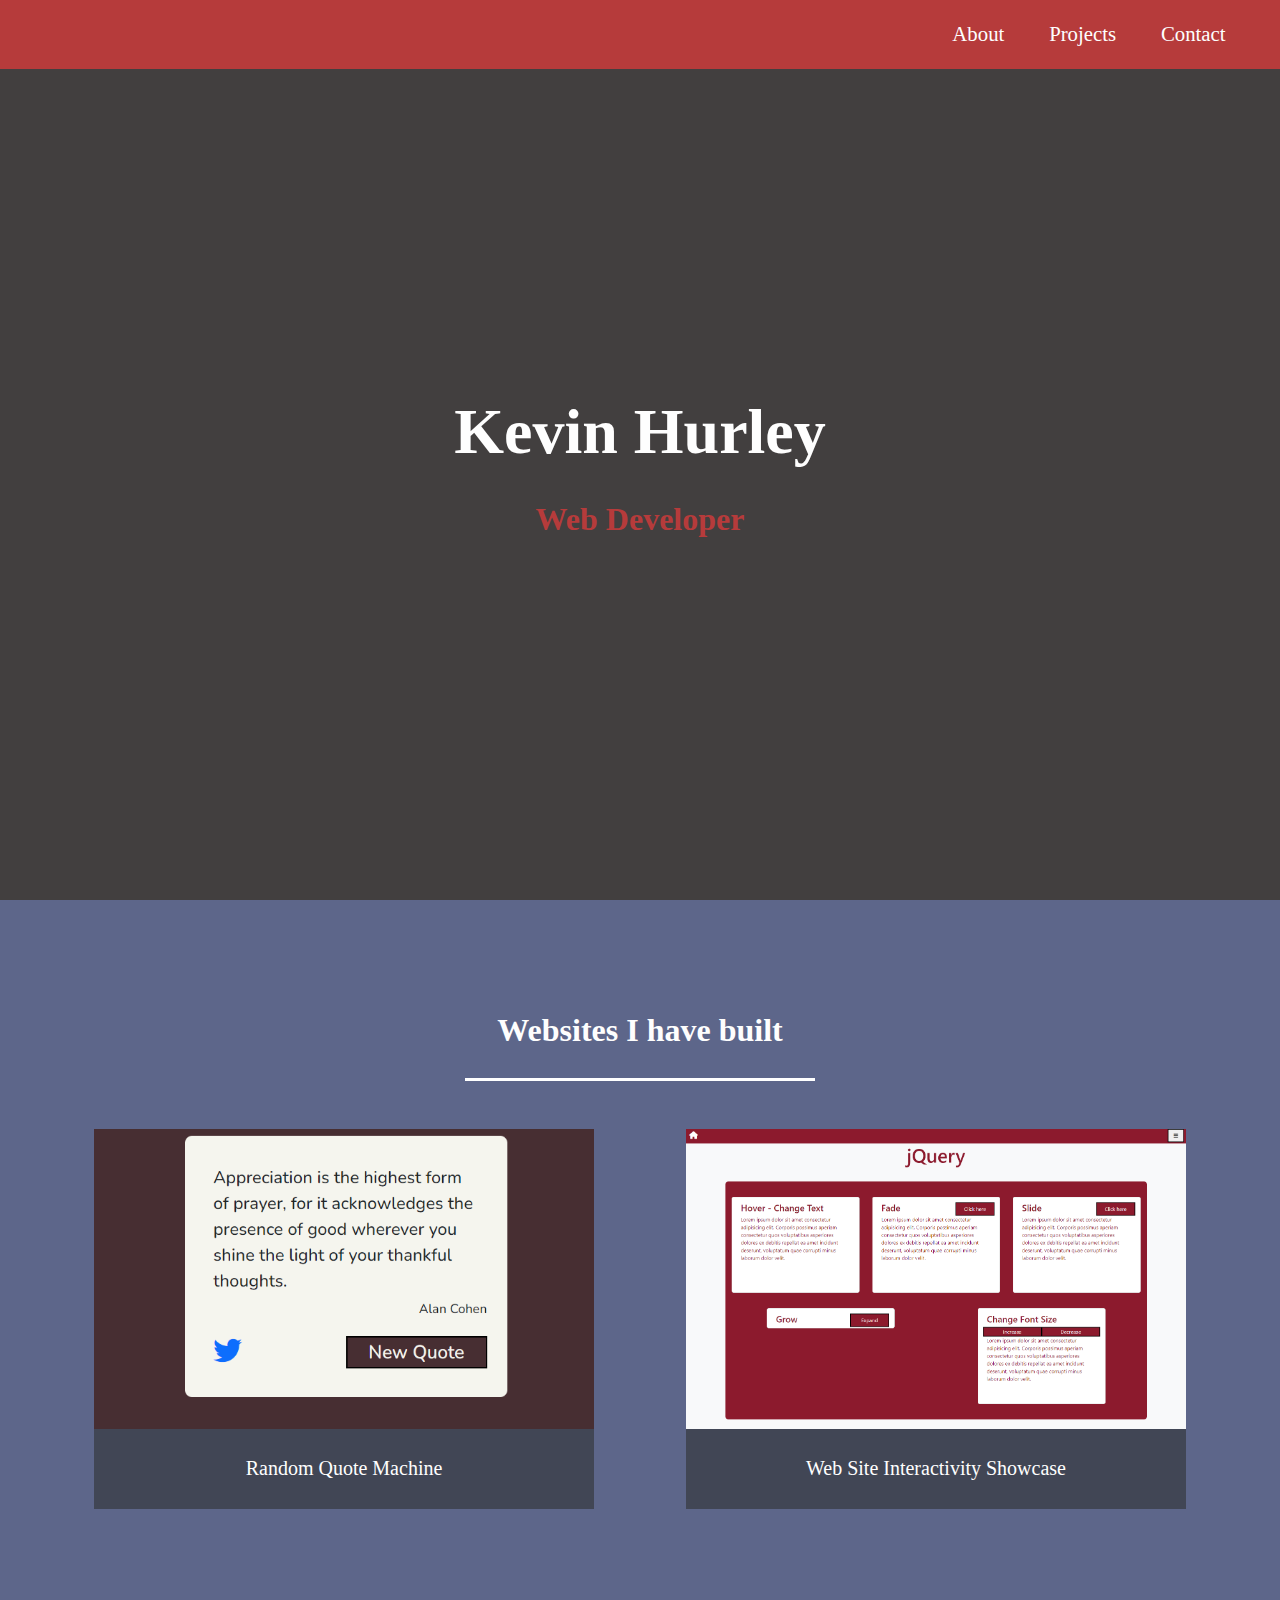
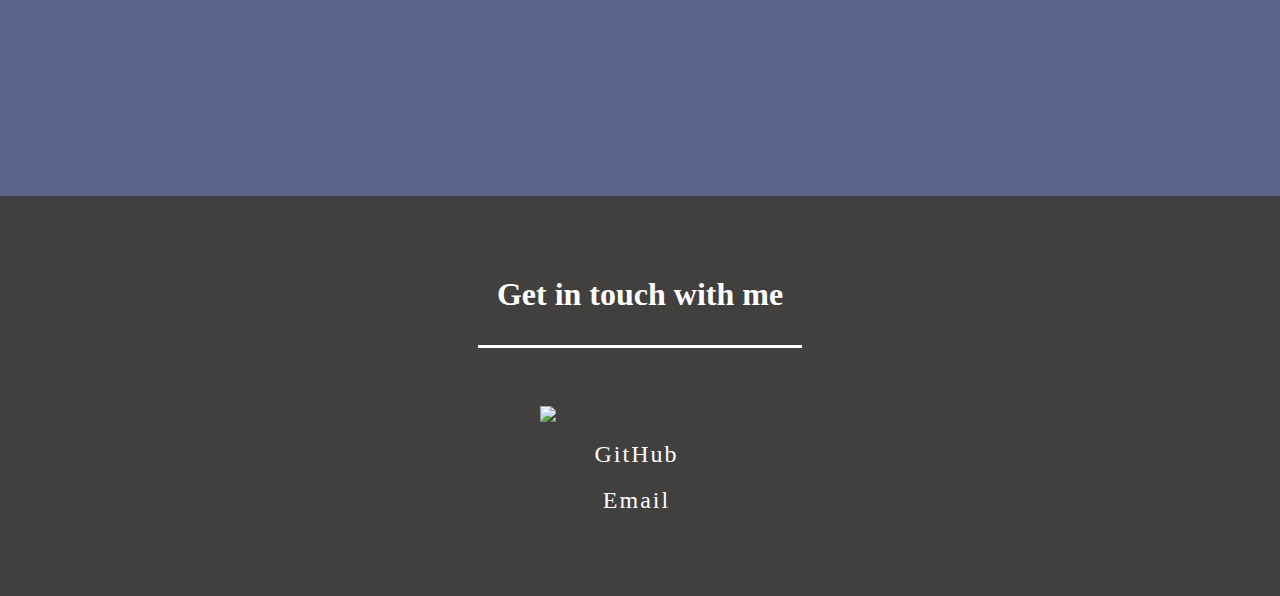
==== index.html @ e3ac8ce7 "Initial commit" ====
<!DOCTYPE html>
<html>
  <head>
    <meta charset="utf-8" />
    <meta http-equiv="X-UA-Compatible" content="IE=edge" />
    <title>Kevin Hurley Portfolio</title>
    <meta name="description" content="" />
    <meta name="viewport" content="width=device-width, initial-scale=1" />
    <link rel="stylesheet" href="styles.css" />
    <script
      src="https://kit.fontawesome.com/86e474c9b5.js"
      crossorigin="anonymous"
    ></script>
  </head>
  <body>
    <nav id="navbar">
      <ul class="nav-list">
        <li>
          <a class="nav-link" href="#welcome-section">About</a>
        </li>
        <li>
          <a class="nav-link" href="#projects">Projects</a>
        </li>
        <li>
          <a class="nav-link" href="#contact">Contact</a>
        </li>
      </ul>
    </nav>
    <section id="welcome-section">
      <h1>Kevin Hurley</h1>
      <h3>Web Developer</h3>
    </section>
    <section id="projects">
      <h2>Websites I have built</h2>
      <div id="projects-grid">
        <a
          href="https://kevinhurley23.github.io/Random-Quote-Machine/"
          target="_blank"
          class="project-tile"
        >
          <img
            class="project-img"
            src="images/quote-machine.PNG"
            alt="project"
          />
          <p>Random Quote Machine</p>
        </a>
        <a
          href="https://kevinhurley23.github.io/Web-Page-Interactivity-Showcase/"
          target="_blank"
          class="project-tile"
        >
          <img
            class="project-img"
            src="images/Interactivity.PNG"
            alt="project"
          />
          <p>Web Site Interactivity Showcase</p>
        </a>
        <!-- <a href="" target="_blank" class="project-tile">
          <img class="project-img" src="images/marvel.PNG" alt="project" />
          <p>Also Not My Website</p>
        </a> -->
      </div>
    </section>
    <section id="contact">
      <h2>Get in touch with me</h2>
      <a
        id="profile-link"
        class="contact-btn"
        href="https://www.freecodecamp.org/KevinHurley23"
        target="_blank"
      >
        <img
          id="freecodecamp-logo"
          src="https://cdn.freecodecamp.org/platform/universal/fcc_primary.svg"
        />
      </a>
      <a
        class="contact-btn"
        href="https://github.com/kevinhurley23"
        target="_blank"
      >
        GitHub
        <i class="fab fa-github"></i>
      </a>
      <a href="mailto:kevinhurley23@gmail.com" class="contact-btn">
        Email
        <i class="fas fa-at"></i>
      </a>
    </section>
  </body>
</html>
---- styles.css ----
:root {
  --background1: rgb(66, 63, 63);
  --background2: rgb(93, 102, 138);
  --text1: rgb(254, 254, 254);
  --text2: rgb(182, 59, 59);
}

* {
  /* border: 1px solid black; */
  margin: 0;
  padding: 0;
}

html {
  box-sizing: border-box;
  /* font-size: 62.5%; */
}

body {
  font-family: trebuchet ms;
  background-color: var(--background1);
}

h1 {
  font-size: 4rem;
  font-weight: bold;
  color: var(--text1);
  margin: 2rem auto;
  text-align: center;
}

h2 {
  font-size: 2rem;
  color: var(--text1);
  text-align: center;
}

h3 {
  font-size: 2rem;
  color: var(--text2);
}

nav {
  background-color: var(--text2);
  display: flex;
  justify-content: flex-end;
  position: fixed;
  top: 0;
  left: 0;
  width: 100%;
}

nav ul {
  display: flex;
  margin-right: 2rem;
}

nav li {
  list-style: none;
}

a {
  text-decoration: none;
  color: var(--text1);
}

nav a {
  display: block;
  padding: 1.4rem;
  font-size: 1.3rem;
}

nav a:hover {
  background-color: var(--background2);
}

#welcome-section {
  display: flex;
  flex-direction: column;
  background-color: var(--background1);
  justify-content: center;
  align-items: center;
  height: 100vh;
}

#projects {
  background-color: var(--background2);
  min-height: 800px;
  padding: 3rem 0;
}

#projects h2 {
  width: 350px;
  height: 50px;
  margin: 0 auto;
  padding: 4rem 0 1rem 0;
  border-bottom: 3px solid white;
}

#projects-grid {
  display: grid;
  grid-template-columns: repeat(auto-fit, minmax(500px, 1fr));
  gap: 2rem;
  width: 90%;
  max-width: 1600px;
  margin: 3rem auto;
}

.project-tile {
  width: 500px;
  transition: 0.4s;
  justify-self: center;
}

.project-tile:hover {
  transform: scale(1.1);
  transition: 0.4s;
  box-shadow: 0 0 20px 3px rgb(65, 70, 85);
}

.project-tile img {
  width: 100%;
  height: 300px;
  object-fit: cover;
}

.project-tile p {
  background-color: rgb(65, 70, 85);
  font-size: 20px;
  text-align: center;
  padding: 1.8rem;
  margin-top: -5px;
}

#contact {
  min-height: 400px;
  display: flex;
  flex-direction: column;
  align-items: center;
}

#contact h2 {
  margin: 3rem 0 3rem;
  padding: 2rem 1.2rem;
  border-bottom: 3px solid white;
}

#freecodecamp-logo {
  width: 200px;
}

.contact-btn {
  display: flex;
  margin: 0.6rem;
  font-size: 24px;
  letter-spacing: 2px;
}

i {
  margin-left: 7px;
}

@media (max-width: 1100px) {
  nav {
    justify-content: center;
  }

  nav ul {
    margin: 0;
  }
}
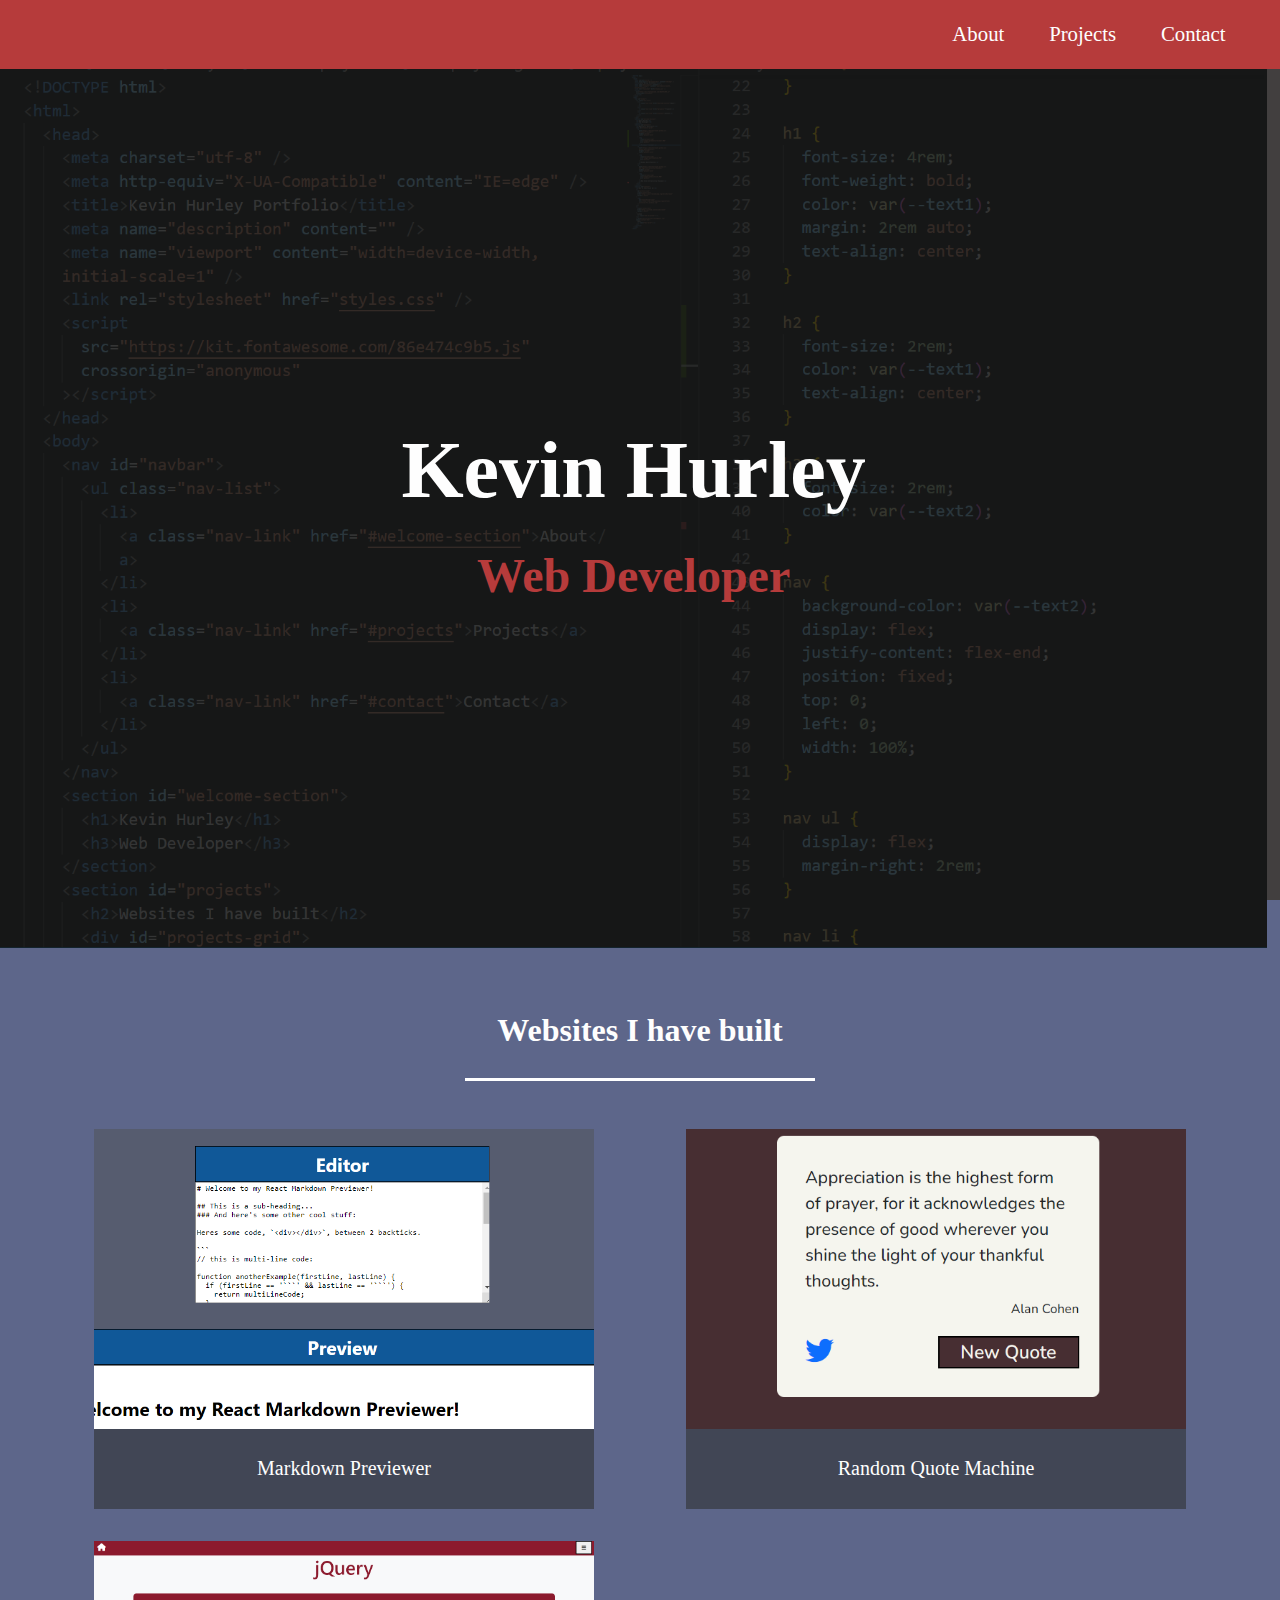
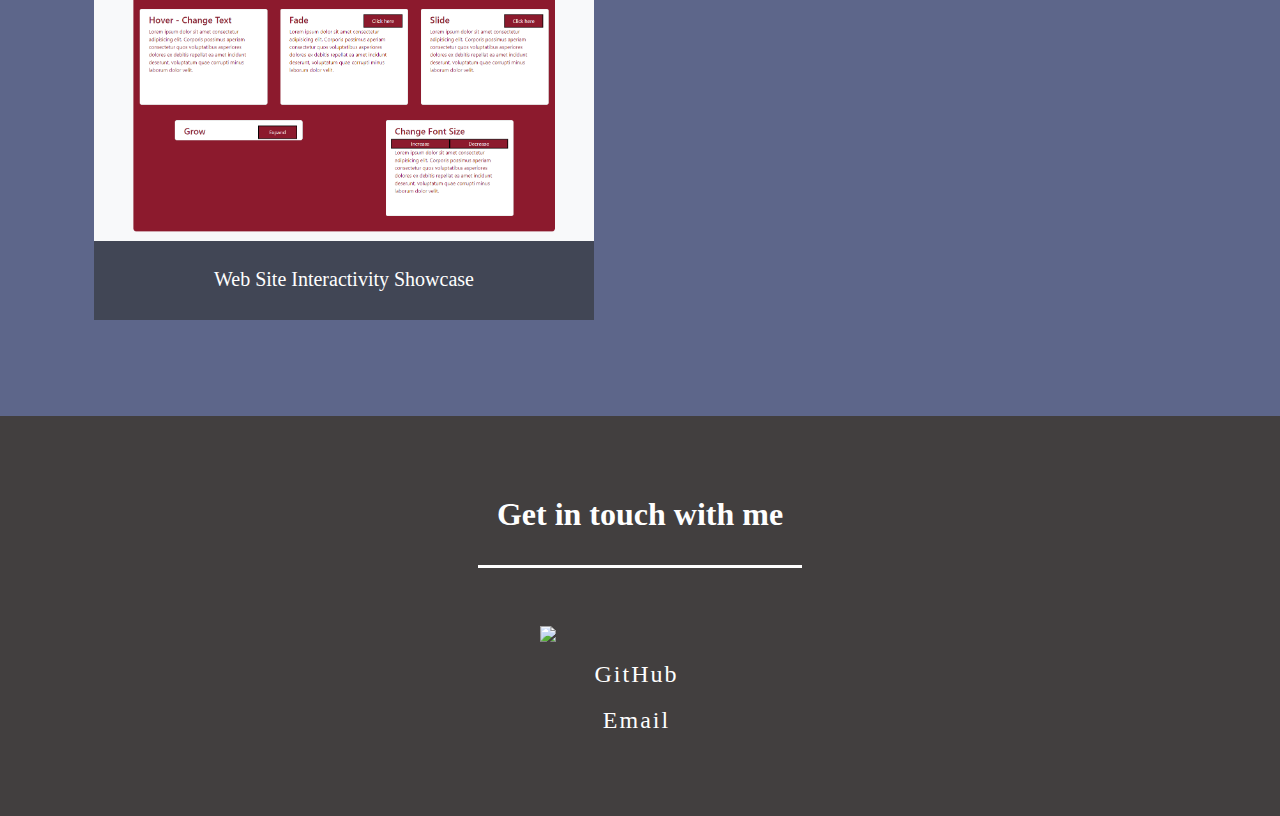
==== commit f5798a4c: "New project tile, visual update" ====
--- a/index.html
+++ b/index.html
@@ -27,12 +27,26 @@
       </ul>
     </nav>
     <section id="welcome-section">
-      <h1>Kevin Hurley</h1>
-      <h3>Web Developer</h3>
+      <img src="images/code.PNG" alt="picture of code" id="code-img">
+      <div id="overlay">
+          <h1>Kevin Hurley</h1>
+          <h3>Web Developer</h3>
+      </div>
     </section>
     <section id="projects">
       <h2>Websites I have built</h2>
       <div id="projects-grid">
+        <a
+          href="https://kevinhurley23.github.io/Markdown-Previewer/"
+          target="_blank"
+          class="project-tile"
+        >
+          <img
+            class="project-img"
+            src="images/markdown-previewer.PNG"
+            alt="project"
+          />
+          <p>Markdown Previewer</p>
         <a
           href="https://kevinhurley23.github.io/Random-Quote-Machine/"
           target="_blank"
@@ -57,10 +71,6 @@
           />
           <p>Web Site Interactivity Showcase</p>
         </a>
-        <!-- <a href="" target="_blank" class="project-tile">
-          <img class="project-img" src="images/marvel.PNG" alt="project" />
-          <p>Also Not My Website</p>
-        </a> -->
       </div>
     </section>
     <section id="contact">
--- a/styles.css
+++ b/styles.css
@@ -6,14 +6,12 @@
 }
 
 * {
-  /* border: 1px solid black; */
   margin: 0;
   padding: 0;
 }
 
 html {
   box-sizing: border-box;
-  /* font-size: 62.5%; */
 }
 
 body {
@@ -22,7 +20,7 @@
 }
 
 h1 {
-  font-size: 4rem;
+  font-size: 5rem;
   font-weight: bold;
   color: var(--text1);
   margin: 2rem auto;
@@ -36,7 +34,7 @@
 }
 
 h3 {
-  font-size: 2rem;
+  font-size: 3rem;
   color: var(--text2);
 }
 
@@ -48,6 +46,7 @@
   top: 0;
   left: 0;
   width: 100%;
+  z-index: 4;
 }
 
 nav ul {
@@ -75,12 +74,29 @@
 }
 
 #welcome-section {
+  height: 100vh;
+}
+
+#code-img {
+  position: absolute;
+  z-index: 0;
+  top: 48px;
+  object-fit: cover;
+  height: 100vh;
+  width: 99vw;
+}
+
+#overlay {
+  position: absolute;
+  z-index: 1;
+  top: 48px;
+  height: 100vh;
+  width: 99vw;
+  background-color: rgba(22, 23, 23, 0.839);
   display: flex;
   flex-direction: column;
-  background-color: var(--background1);
   justify-content: center;
   align-items: center;
-  height: 100vh;
 }
 
 #projects {
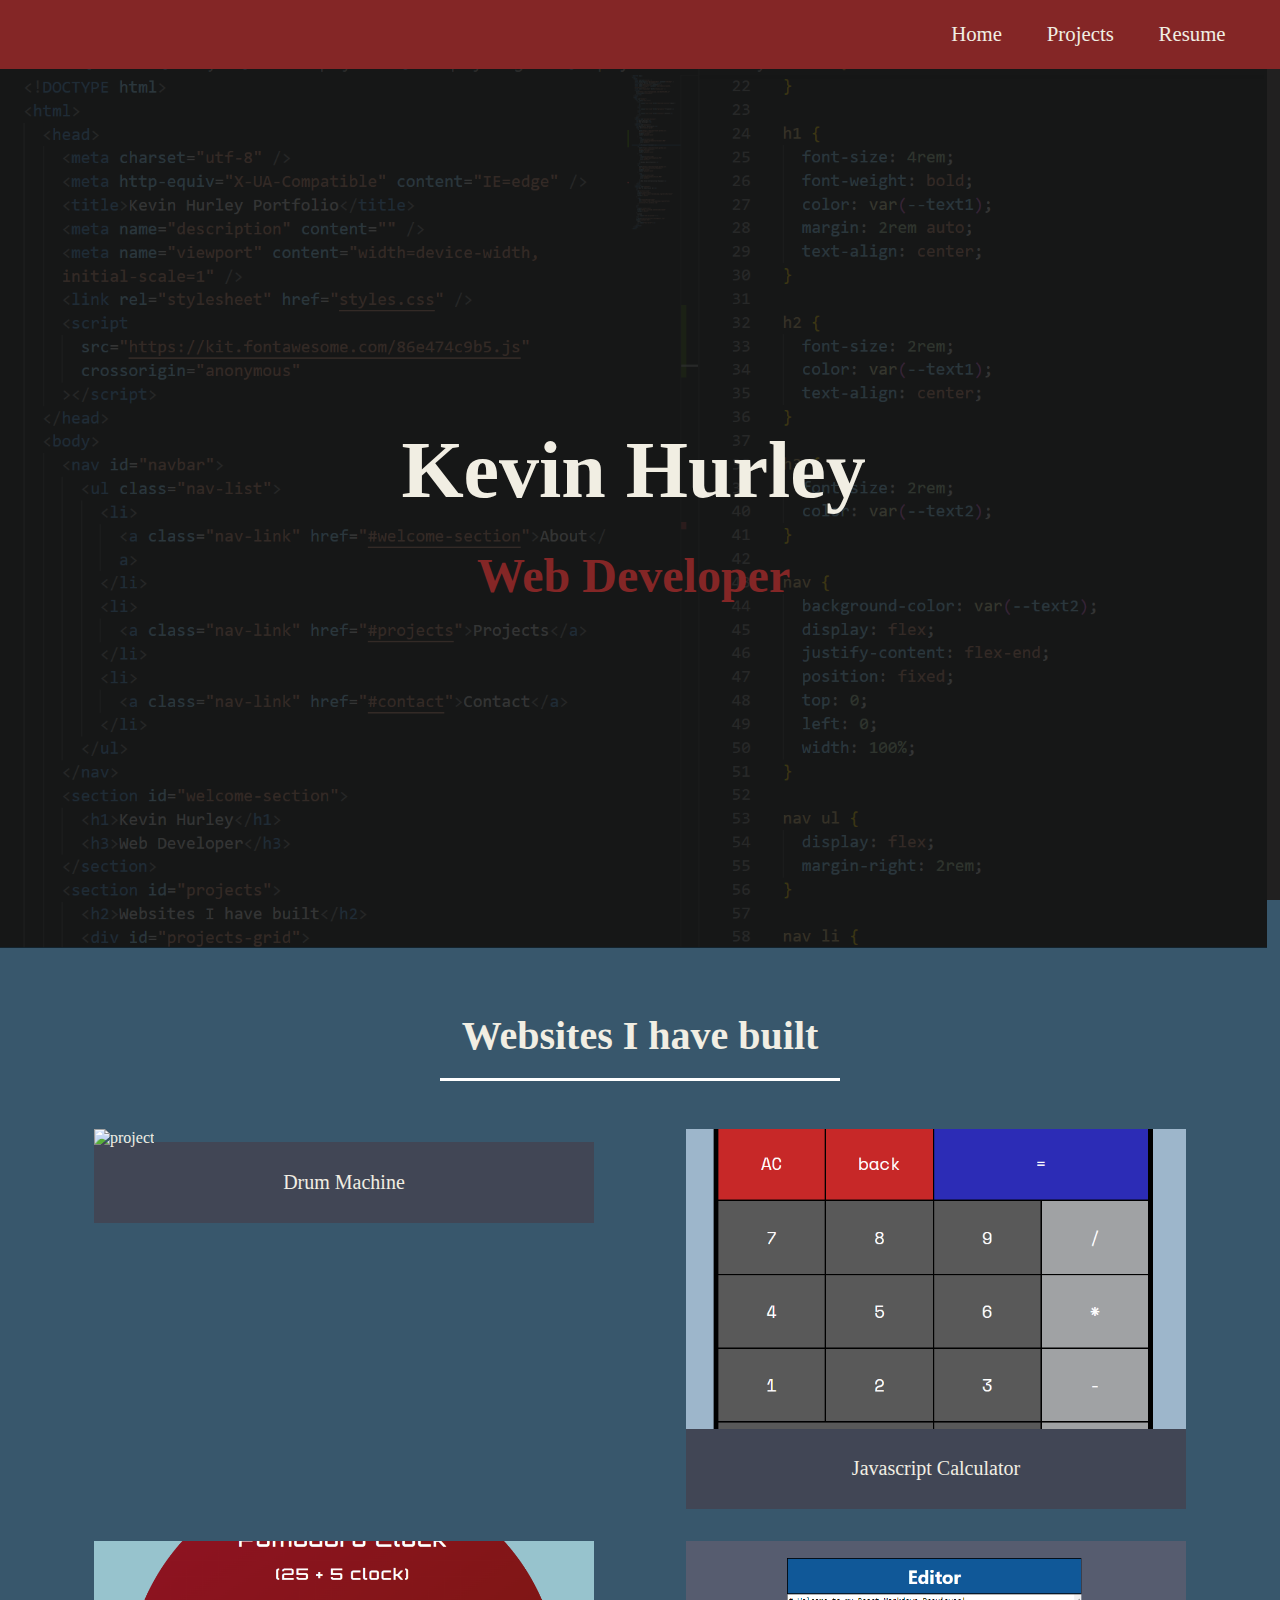
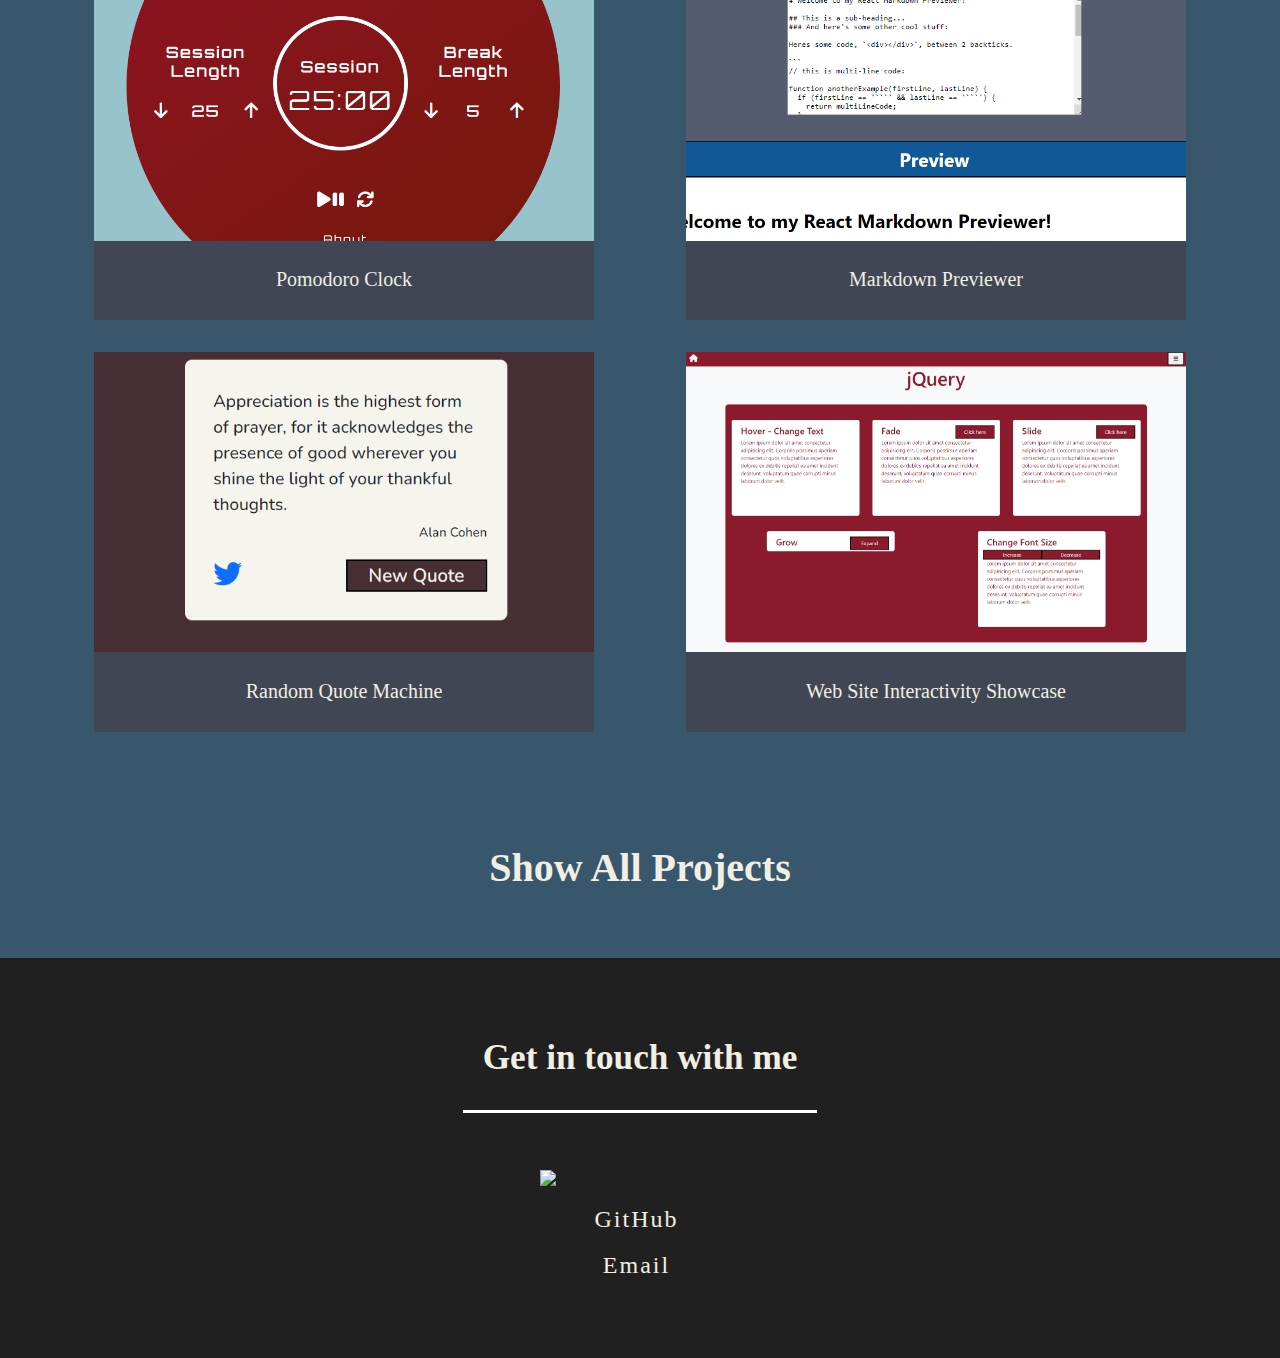
==== commit 8ca5b7d0: "added site sections" ====
--- a/index.html
+++ b/index.html
@@ -16,13 +16,13 @@
     <nav id="navbar">
       <ul class="nav-list">
         <li>
-          <a class="nav-link" href="#welcome-section">About</a>
+          <a class="nav-link" href="#welcome-section">Home</a>
         </li>
         <li>
-          <a class="nav-link" href="#projects">Projects</a>
+          <a class="nav-link" href="./projects.html">Projects</a>
         </li>
         <li>
-          <a class="nav-link" href="#contact">Contact</a>
+          <a class="nav-link" href="./resume.html">Resume</a>
         </li>
       </ul>
     </nav>
@@ -34,8 +34,41 @@
       </div>
     </section>
     <section id="projects">
-      <h2>Websites I have built</h2>
+      <h2 class="underline">Websites I have built</h2>
       <div id="projects-grid">
+        <a
+          href="https://kevinhurley23.github.io/drum-machine/"
+          target="_blank"
+          class="project-tile"
+        >
+          <img
+            class="project-img"
+            src="images/drum-machine.PNG"
+            alt="project"
+          />
+          <p>Drum Machine</p>
+          <a
+          href="https://kevinhurley23.github.io/javascript-calculator/"
+          target="_blank"
+          class="project-tile"
+        >
+          <img
+            class="project-img"
+            src="images/calculator.PNG"
+            alt="project"
+          />
+          <p>Javascript Calculator</p>
+          <a
+          href="https://kevinhurley23.github.io/pomodoro-clock/"
+          target="_blank"
+          class="project-tile"
+        >
+          <img
+            class="project-img"
+            src="images/pomodoro-clock.PNG"
+            alt="project"
+          />
+          <p>Pomodoro Clock</p>
         <a
           href="https://kevinhurley23.github.io/Markdown-Previewer/"
           target="_blank"
@@ -72,9 +105,12 @@
           <p>Web Site Interactivity Showcase</p>
         </a>
       </div>
+      <a href="./projects.html">
+        <h2 id="show-all-projects">Show All Projects</h2>
+      </a>
     </section>
     <section id="contact">
-      <h2>Get in touch with me</h2>
+      <h2 class="underline">Get in touch with me</h2>
       <a
         id="profile-link"
         class="contact-btn"
--- a/styles.css
+++ b/styles.css
@@ -1,8 +1,8 @@
 :root {
-  --background1: rgb(66, 63, 63);
-  --background2: rgb(93, 102, 138);
-  --text1: rgb(254, 254, 254);
-  --text2: rgb(182, 59, 59);
+  --background1: rgb(33, 32, 32);
+  --background2: rgb(56, 87, 108);
+  --text1: rgb(241, 238, 227);
+  --text2: rgb(132, 38, 38);
 }
 
 * {
@@ -13,6 +13,8 @@
 html {
   box-sizing: border-box;
 }
+
+/* Home Page */
 
 body {
   font-family: trebuchet ms;
@@ -28,9 +30,13 @@
 }
 
 h2 {
-  font-size: 2rem;
+  font-size: 2.2rem;
   color: var(--text1);
-  text-align: center;
+}
+
+.underline {
+  text-align: center;
+  border-bottom: 3px solid white;
 }
 
 h3 {
@@ -106,11 +112,12 @@
 }
 
 #projects h2 {
-  width: 350px;
+  font-size: 2.5rem;
+  width: 400px;
   height: 50px;
   margin: 0 auto;
   padding: 4rem 0 1rem 0;
-  border-bottom: 3px solid white;
+  text-align: center;
 }
 
 #projects-grid {
@@ -148,6 +155,10 @@
   margin-top: -5px;
 }
 
+#show-all-projects:hover {
+  text-decoration: underline;
+}
+
 #contact {
   min-height: 400px;
   display: flex;
@@ -158,7 +169,6 @@
 #contact h2 {
   margin: 3rem 0 3rem;
   padding: 2rem 1.2rem;
-  border-bottom: 3px solid white;
 }
 
 #freecodecamp-logo {
@@ -176,7 +186,27 @@
   margin-left: 7px;
 }
 
-@media (max-width: 1100px) {
+@media (max-width: 1150px) {
+  #projects-grid {
+    display: grid;
+    grid-template-columns: minmax(500px, 1fr);
+  }
+}
+
+@media (max-width: 600px) {
+  #projects-grid {
+    display: grid;
+    grid-template-columns: repeat(auto-fit, minmax(300px, 1fr));
+  }
+
+  .project-tile {
+    width: 300px;
+  }
+
+  .project-tile img {
+    height: 150px;
+  }
+
   nav {
     justify-content: center;
   }
@@ -185,3 +215,117 @@
     margin: 0;
   }
 }
+
+/* Projects Page */
+
+#full-projects {
+  background-color: var(--background2);
+  min-height: 100vh;
+  max-width: 1000px;
+  display: flex;
+  flex-direction: column;
+  align-items: center;
+  padding: 50px 50px 70px 50px;
+}
+
+#full-projects-title {
+  height: 50px;
+  margin: 0 auto 20px;
+  padding: 2rem;
+  text-align: center;
+  font-size: 60px;
+}
+
+.project-container {
+  width: 95%;
+  min-height: 220px;
+  display: flex;
+  align-items: center;
+}
+
+.project-text-container {
+  min-height: 200px;
+  margin: 1rem 1rem 1rem 0;
+}
+
+.project-text-container h2:hover {
+  text-decoration: underline;
+}
+
+.project-text-container p {
+  color: var(--text1);
+  font-size: 20px;
+  margin-top: 10px;
+}
+
+.project-thumb {
+  width: 200px;
+  height: 200px;
+  object-fit: cover;
+  margin: 1rem;
+}
+
+.project-thumb:hover {
+  box-shadow: 0 0 10px black;
+}
+
+hr {
+  width: 92%;
+  background-color: var(--text1);
+  height: 2px;
+}
+
+/* Resume */
+
+#resume {
+  background-color: var(--background2);
+  max-width: 1700px;
+  min-height: 100vh;
+  padding: 0 2rem;
+}
+
+#resume h1 {
+  margin-top: 5rem;
+}
+
+#resume-inner {
+  display: grid;
+  grid-template-columns: 400px;
+  grid-auto-columns: auto-fit;
+  grid-auto-flow: column;
+  gap: 2rem;
+}
+
+#resume-pic {
+  height: 500px;
+  max-width: 400px;
+  grid-row: span 2;
+}
+
+.resume-heading {
+  margin-bottom: 10px;
+  font-size: 40px;
+}
+
+.resume-text p,
+.resume-text li {
+  font-size: 20px;
+  line-height: 1.4;
+}
+
+.resume-text ul {
+  padding-left: 1.4rem;
+}
+
+@media (max-width: 1200px) {
+  #resume-inner {
+    display: flex;
+    flex-direction: column;
+    margin-bottom: 2rem;
+  }
+
+  #resume-pic {
+    margin-bottom: 2rem;
+    align-self: center;
+  }
+}
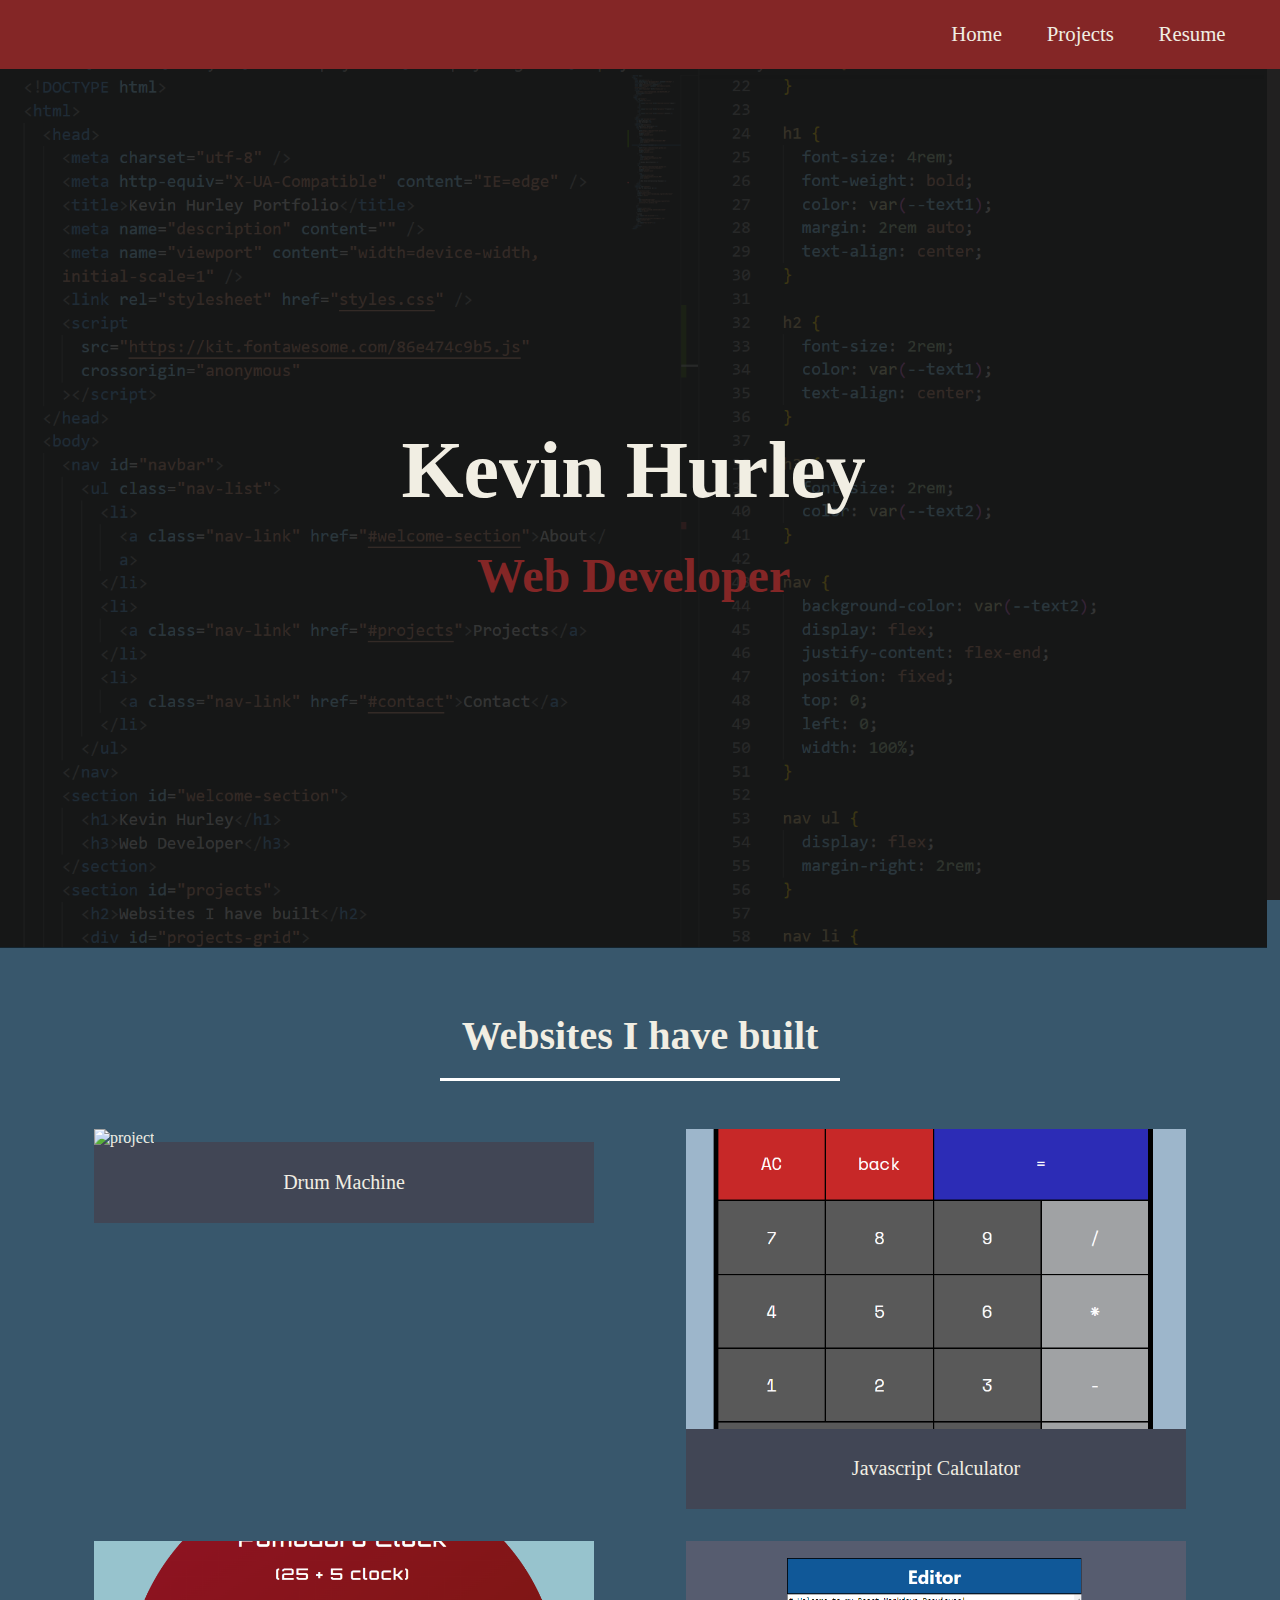
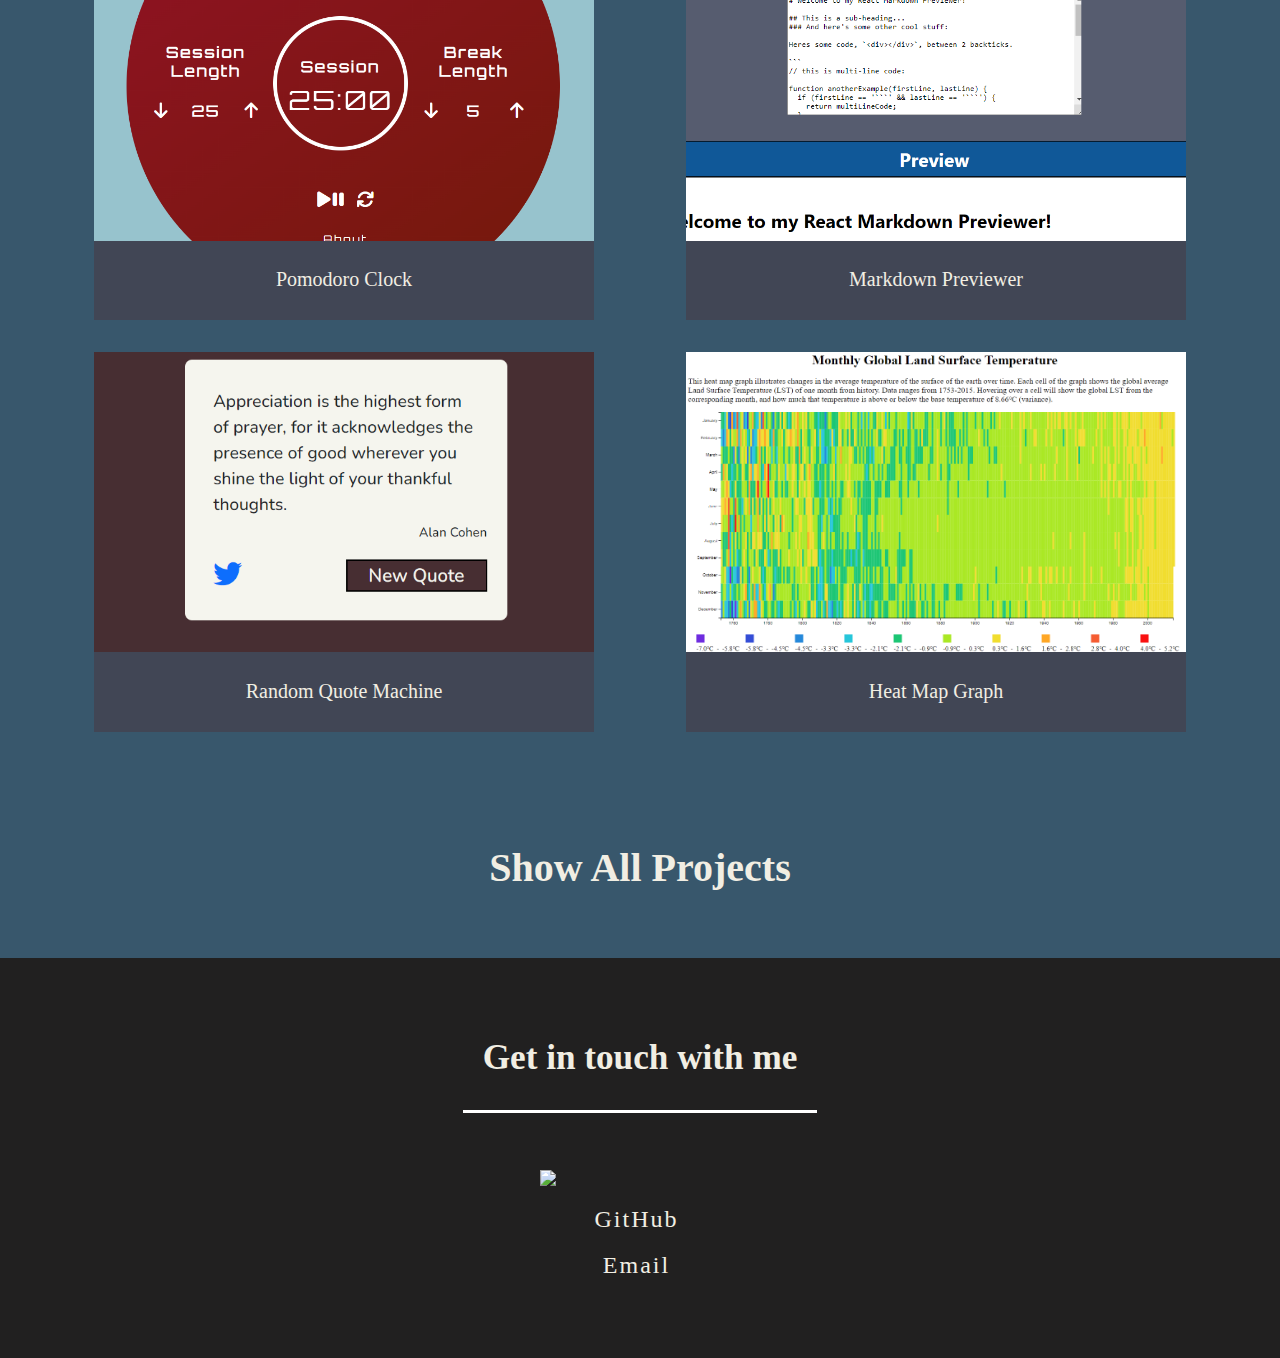
==== commit eaba0012: "updated projects" ====
--- a/index.html
+++ b/index.html
@@ -6,7 +6,7 @@
     <title>Kevin Hurley Portfolio</title>
     <meta name="description" content="" />
     <meta name="viewport" content="width=device-width, initial-scale=1" />
-    <link rel="stylesheet" href="styles.css" />
+    <link rel="stylesheet" href="./styles.css" />
     <script
       src="https://kit.fontawesome.com/86e474c9b5.js"
       crossorigin="anonymous"
@@ -93,16 +93,16 @@
           <p>Random Quote Machine</p>
         </a>
         <a
-          href="https://kevinhurley23.github.io/Web-Page-Interactivity-Showcase/"
+          href="https://kevinhurley23.github.io/heat-map/"
           target="_blank"
           class="project-tile"
         >
           <img
             class="project-img"
-            src="images/Interactivity.PNG"
+            src="images/heat-map.png"
             alt="project"
           />
-          <p>Web Site Interactivity Showcase</p>
+          <p>Heat Map Graph</p>
         </a>
       </div>
       <a href="./projects.html">
--- a/styles.css
+++ b/styles.css
@@ -275,6 +275,16 @@
   height: 2px;
 }
 
+@media (max-width: 800px) {
+  #full-projects-title {
+    font-size: 40px;
+  }
+
+  .project-container {
+    flex-direction: column;
+  }
+}
+
 /* Resume */
 
 #resume {
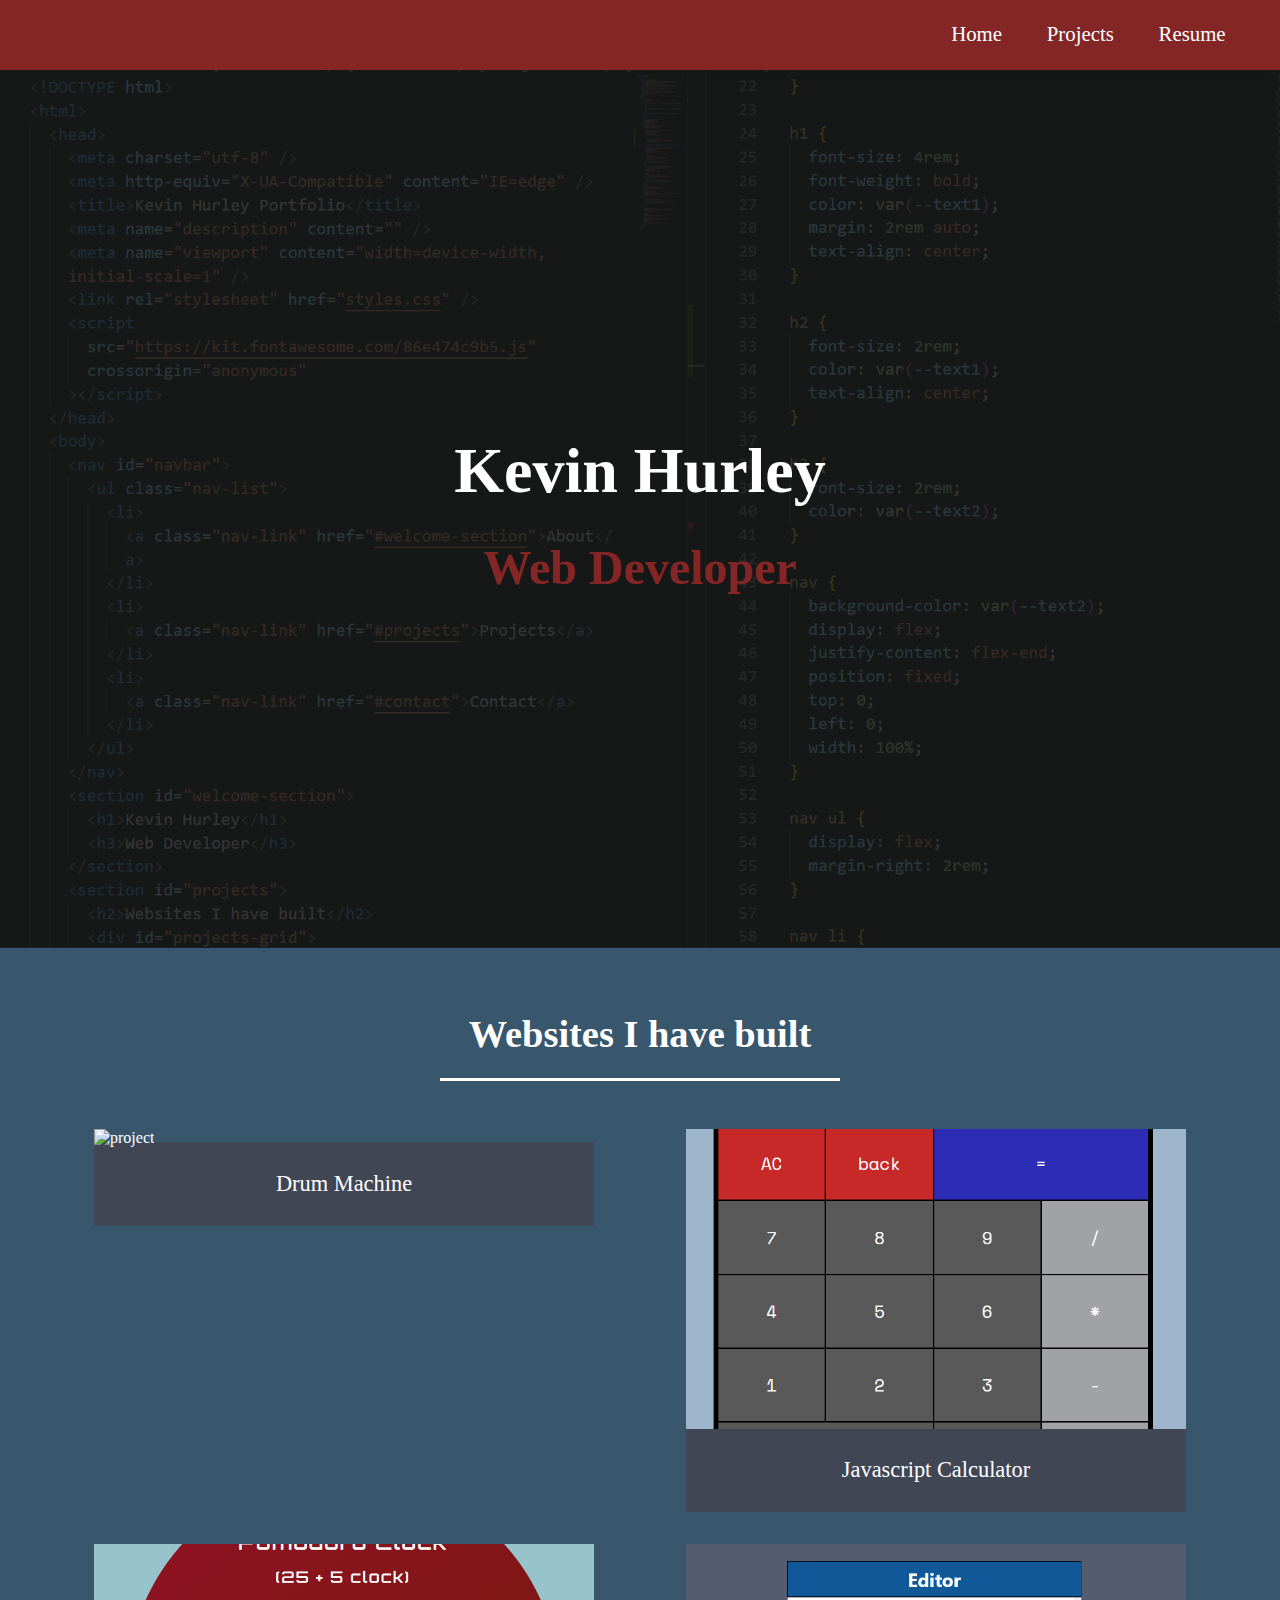
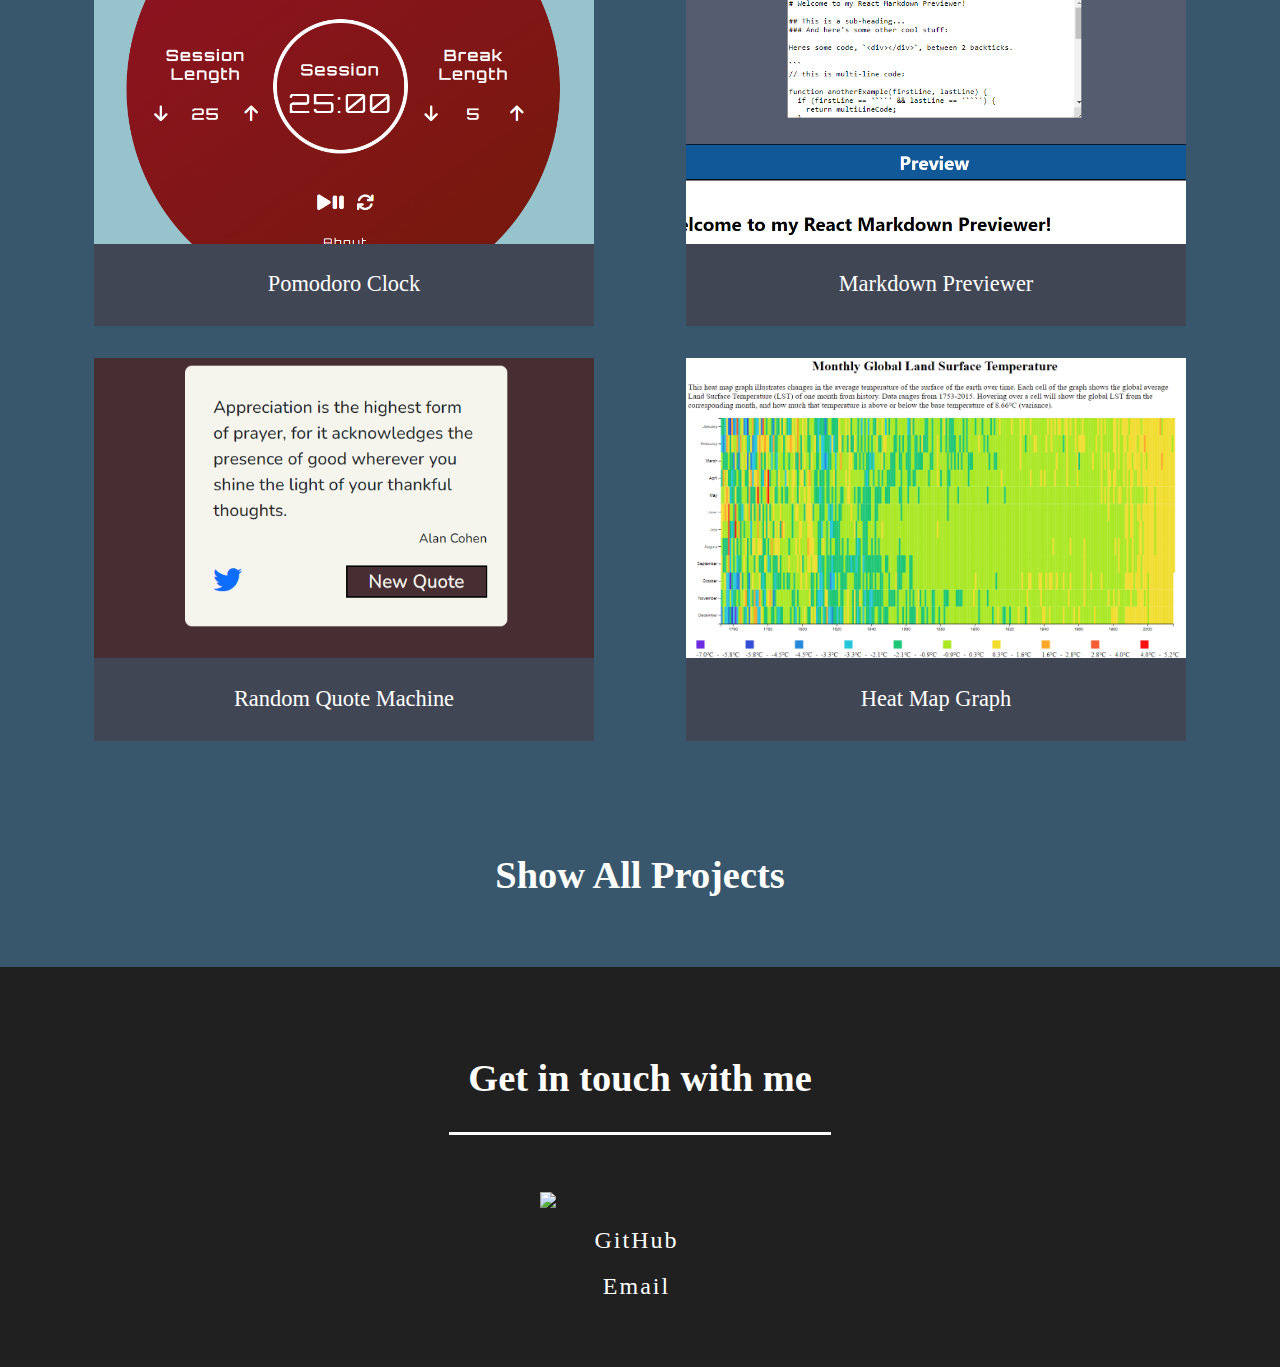
==== commit 5c24b6f5: "converted to sass" ====
--- a/index.html
+++ b/index.html
@@ -6,7 +6,7 @@
     <title>Kevin Hurley Portfolio</title>
     <meta name="description" content="" />
     <meta name="viewport" content="width=device-width, initial-scale=1" />
-    <link rel="stylesheet" href="./styles.css" />
+    <link rel="stylesheet" href="./styles/styles.css" />
     <script
       src="https://kit.fontawesome.com/86e474c9b5.js"
       crossorigin="anonymous"
--- a/styles/styles.css
+++ b/styles/styles.css
@@ -0,0 +1,307 @@
+a {
+  text-decoration: none;
+  color: #ffffff;
+}
+
+nav {
+  background-color: rgb(132, 38, 38);
+  display: flex;
+  justify-content: flex-end;
+  position: fixed;
+  top: 0;
+  left: 0;
+  width: 100%;
+  height: 70px;
+  z-index: 4;
+}
+nav ul {
+  display: flex;
+  margin-right: 2rem;
+}
+nav li {
+  list-style: none;
+}
+nav a {
+  display: block;
+  padding: 1.4rem;
+  font-size: 1.3rem;
+}
+nav a:hover {
+  background-color: rgb(56, 87, 108);
+}
+
+@media (max-width: 600px) {
+  nav {
+    justify-content: center;
+  }
+  nav ul {
+    margin: 0;
+  }
+}
+* {
+  margin: 0;
+  padding: 0;
+}
+
+html {
+  box-sizing: border-box;
+}
+
+body {
+  font-family: trebuchet ms;
+  background-color: rgb(33, 32, 32);
+}
+
+h1 {
+  font-size: 4rem;
+  font-weight: bold;
+  color: #ffffff;
+  margin: 2rem auto;
+  text-align: center;
+}
+
+h2 {
+  font-size: 2.4rem;
+  color: #ffffff;
+}
+
+h3 {
+  font-size: 3rem;
+  color: rgb(132, 38, 38);
+}
+
+.underline {
+  text-align: center;
+  border-bottom: 3px solid #ffffff;
+}
+
+#welcome-section {
+  height: 100vh;
+}
+
+#code-img {
+  position: absolute;
+  z-index: 0;
+  top: 48px;
+  -o-object-fit: cover;
+     object-fit: cover;
+  height: 100vh;
+  width: 100vw;
+}
+
+#overlay {
+  position: absolute;
+  z-index: 1;
+  top: 48px;
+  height: 100vh;
+  width: 100vw;
+  background-color: rgba(22, 23, 23, 0.839);
+  display: flex;
+  flex-direction: column;
+  justify-content: center;
+  align-items: center;
+}
+
+#projects {
+  background-color: rgb(56, 87, 108);
+  min-height: 800px;
+  padding: 3rem 0;
+}
+#projects h2 {
+  max-width: 400px;
+  height: 50px;
+  margin: 0 auto;
+  padding: 4rem 0 1rem 0;
+  text-align: center;
+}
+
+#projects-grid {
+  display: grid;
+  grid-template-columns: repeat(auto-fit, minmax(500px, 1fr));
+  gap: 2rem;
+  width: 90%;
+  max-width: 1600px;
+  margin: 3rem auto;
+}
+
+.project-tile {
+  width: 500px;
+  transition: 0.4s;
+  justify-self: center;
+}
+.project-tile:hover {
+  transform: scale(1.1);
+  transition: 0.4s;
+  box-shadow: 0 0 20px 3px rgb(65, 70, 85);
+}
+.project-tile img {
+  width: 100%;
+  height: 300px;
+  -o-object-fit: cover;
+     object-fit: cover;
+}
+.project-tile p {
+  background-color: rgb(65, 70, 85);
+  font-size: 1.4rem;
+  text-align: center;
+  padding: 1.8rem;
+  margin-top: -5px;
+}
+
+#show-all-projects:hover {
+  text-decoration: underline;
+}
+
+#contact {
+  min-height: 400px;
+  display: flex;
+  flex-direction: column;
+  justify-content: center;
+  align-items: center;
+}
+#contact h2 {
+  margin-bottom: 3rem;
+  padding: 2rem 1.2rem;
+}
+
+#freecodecamp-logo {
+  width: 200px;
+}
+
+.contact-btn {
+  display: flex;
+  margin: 0.6rem;
+  font-size: 1.5rem;
+  letter-spacing: 2px;
+}
+
+i {
+  margin-left: 7px;
+}
+
+@media (max-width: 600px) {
+  h1,
+h2,
+h3 {
+    font-size: 1.8rem;
+  }
+  #projects-grid {
+    grid-template-columns: minmax(300px, 1fr);
+  }
+  .project-tile {
+    width: 300px;
+  }
+  .project-tile img {
+    height: 150px;
+  }
+}
+#full-projects {
+  background-color: rgb(56, 87, 108);
+  min-height: calc(100vh - 70px);
+  max-width: 1000px;
+  display: flex;
+  flex-direction: column;
+  justify-content: center;
+  align-items: center;
+  margin: 0;
+  padding-bottom: 2rem;
+}
+
+.project-container {
+  width: 95%;
+  min-height: 220px;
+  display: flex;
+  align-items: center;
+}
+
+.project-text-container {
+  min-height: 200px;
+  margin: 1rem 1rem 1rem 0;
+}
+.project-text-container h2:hover {
+  text-decoration: underline;
+}
+.project-text-container p {
+  color: #ffffff;
+  font-size: 1.2rem;
+  margin-top: 10px;
+}
+
+.project-thumb {
+  width: 200px;
+  height: 200px;
+  -o-object-fit: cover;
+     object-fit: cover;
+  margin: 1rem;
+}
+.project-thumb:hover {
+  box-shadow: 0 0 10px black;
+}
+
+hr {
+  width: 92%;
+  background-color: #ffffff;
+  height: 2px;
+}
+
+@media (max-width: 800px) {
+  .project-container {
+    flex-direction: column;
+  }
+}
+#resume {
+  background-color: rgb(56, 87, 108);
+  max-width: min(1600px, 100vw);
+  min-height: calc(100vh - 70px);
+  padding: 0 2rem;
+}
+
+#resume-inner {
+  display: grid;
+  grid-template-columns: 400px;
+  grid-auto-columns: auto-fit;
+  grid-auto-flow: column;
+  gap: 2rem;
+}
+#resume-inner img {
+  max-height: 500px;
+  max-width: 400px;
+  grid-row: span 2;
+}
+
+.resume-heading {
+  margin-bottom: 10px;
+}
+
+.resume-text p,
+.resume-text li {
+  font-size: 1.2rem;
+  line-height: 1.4;
+}
+.resume-text ul {
+  padding-left: 1.4rem;
+}
+
+@media (max-width: 1200px) {
+  #resume-inner {
+    display: flex;
+    flex-direction: column;
+    margin-bottom: 2rem;
+  }
+  #resume-inner img {
+    margin-bottom: 2rem;
+    height: 100vw;
+    align-self: center;
+  }
+}
+@media (max-width: 400px) {
+  #resume {
+    padding: 0.5rem;
+  }
+  .resume-text p,
+.resume-text li,
+.project-text-container p {
+    font-size: 1rem;
+    line-height: 1.3;
+  }
+}/*# sourceMappingURL=styles.css.map */